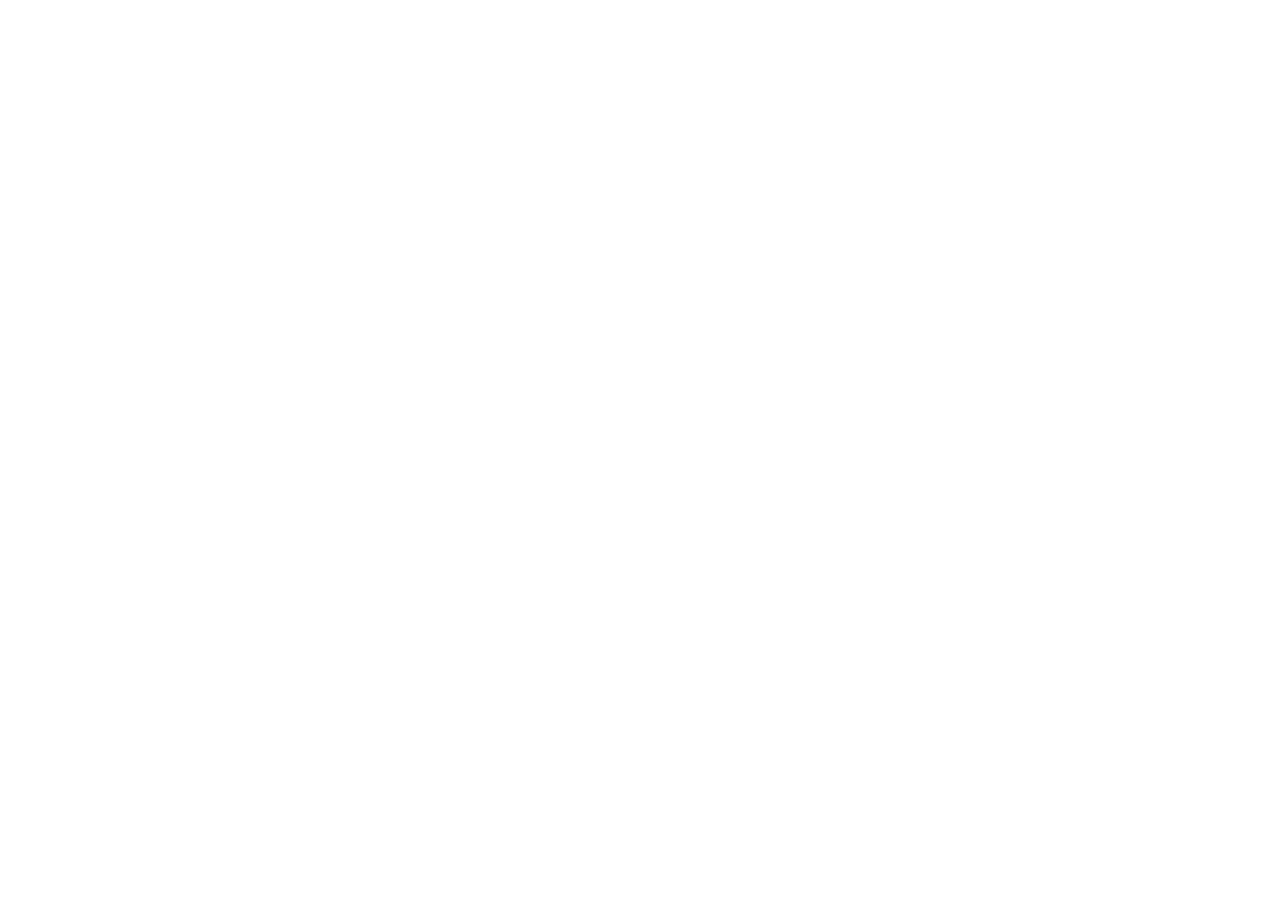
==== toyoiko/index.html @ 511b1db0 "Add files via upload" ====
<!DOCTYPE html>
<html lang="pt-br">
<head>
    <meta charset="UTF-8">
    <meta http-equiv="X-UA-Compatible" content="IE=edge">
    <meta name="viewport" content="width=device-width, initial-scale=1.0">
    <title>pagina toyoiko</title>
    <link rel=''stylesheet''href=''stile.css''>
</head>
<body>

</body>
</html>
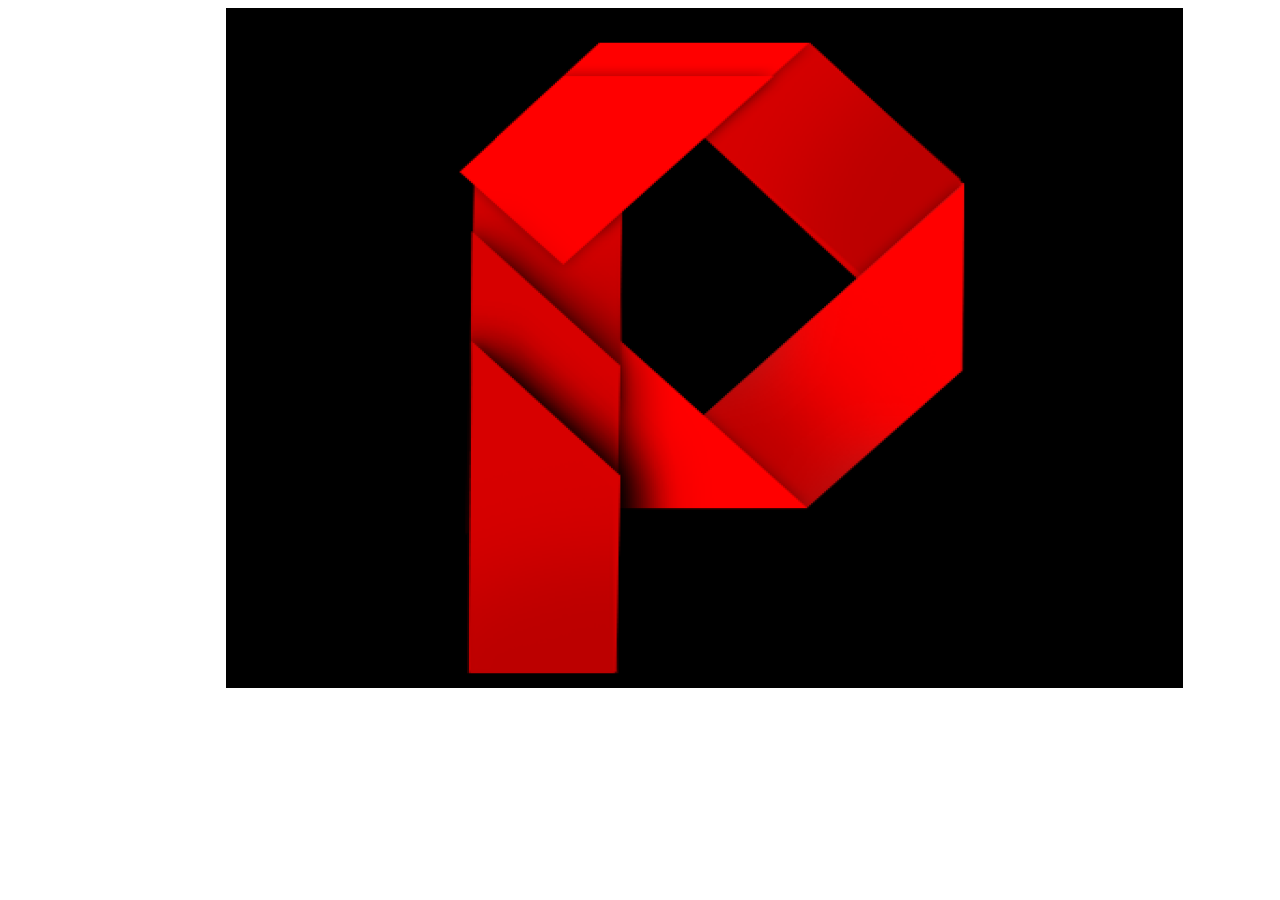
==== commit 3fb6dc98: "Add files via upload" ====
--- a/toyoiko/index.html
+++ b/toyoiko/index.html
@@ -5,9 +5,12 @@
     <meta http-equiv="X-UA-Compatible" content="IE=edge">
     <meta name="viewport" content="width=device-width, initial-scale=1.0">
     <title>pagina toyoiko</title>
-    <link rel=''stylesheet''href=''stile.css''>
+    <link rel="stylesheet" href="stile.css">
 </head>
 <body>
-
+    
 </body>
+<section class="principal">
+<img src="IMG/Background.png" alt="pobreflix">
+</section>
 </html>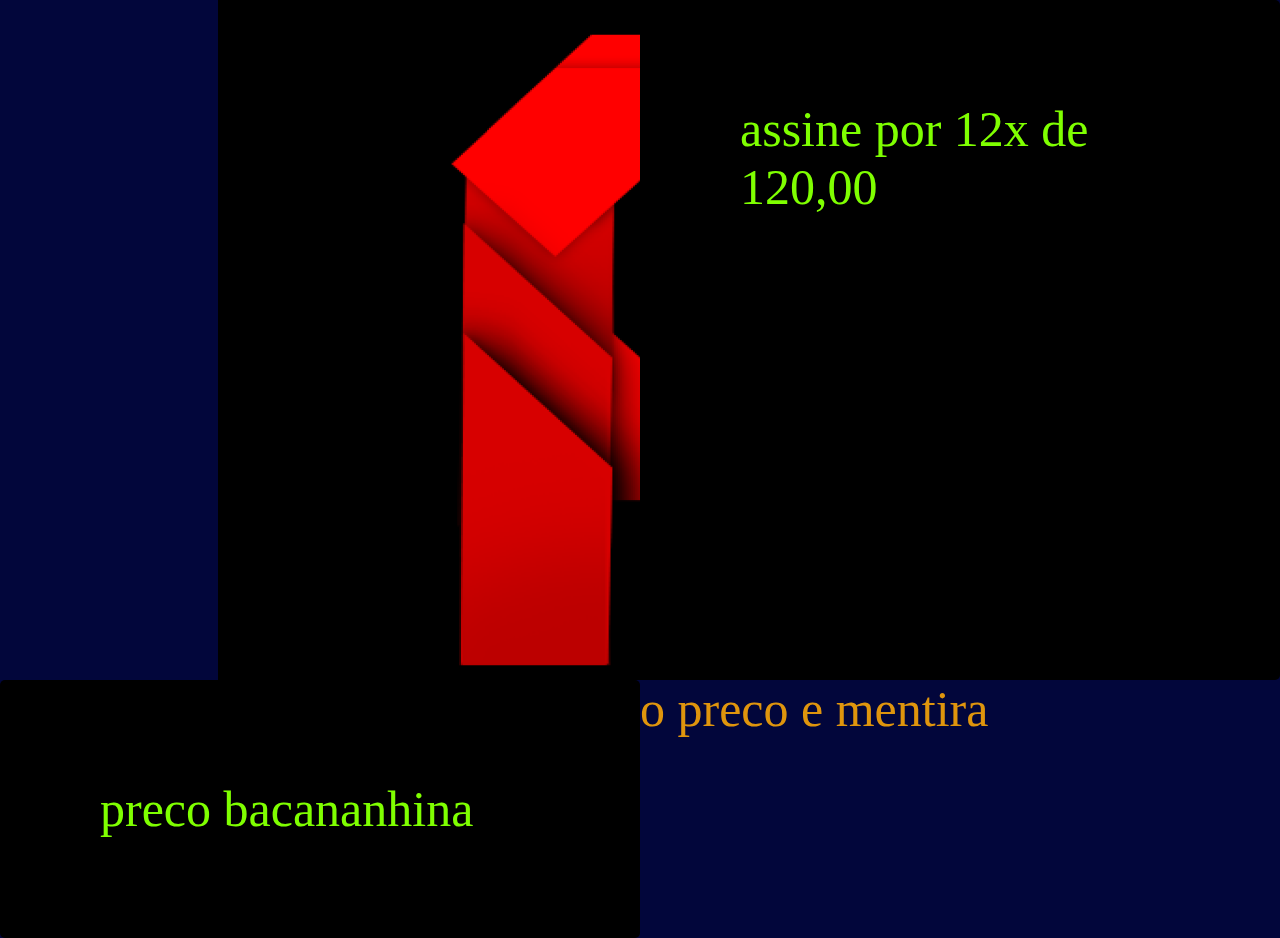
==== commit 2b548752: "Add files via upload" ====
--- a/toyoiko/index.html
+++ b/toyoiko/index.html
@@ -5,12 +5,14 @@
     <meta http-equiv="X-UA-Compatible" content="IE=edge">
     <meta name="viewport" content="width=device-width, initial-scale=1.0">
     <title>pagina toyoiko</title>
-    <link rel="stylesheet" href="stile.css">
+    <link rel="stylesheet" href="style.css">
 </head>
 <body>
-    
+ 
 </body>
-<section class="principal">
+<section class="Principal container">
 <img src="IMG/Background.png" alt="pobreflix">
-</section>
-</html>+<a href="#" class="container_botao">assine por 12x de 120,00</a>
+<a href="#"class="container_botao botao_segundario">preco bacananhina</a>
+<p class="container_aviso"> o preco e mentira </p>
+</html>
--- a/toyoiko/style.css
+++ b/toyoiko/style.css
@@ -0,0 +1,40 @@
+*{
+    margin:0;
+    padding:0;
+}
+
+body{
+    background-color:#02063b;
+    font-size: 50px;
+    font-weight: 100;
+    /*cor  de fundo*/
+    color: rgb(223, 149, 13);
+    /*cor da letra*/
+}
+
+.principal{
+    background-image: url(IMG/Notebook.png);
+    background-repeat:no-repeat;  
+    background-size:contain;
+}
+.container{
+    height:100vh;
+    display: grid;
+    grid-template-columns: 50% 50%;
+}
+.container_botao{
+    background-color: black;
+    text-decoration: none;
+    border-radius: 5px;
+    padding: 2em;
+    color: chartreuse;
+    display: block;
+}
+
+.botao_secundario{                                                                                          
+    background-color: transparent;
+    border: 2px solid rgb(221, 18, 18)
+
+}
+
+
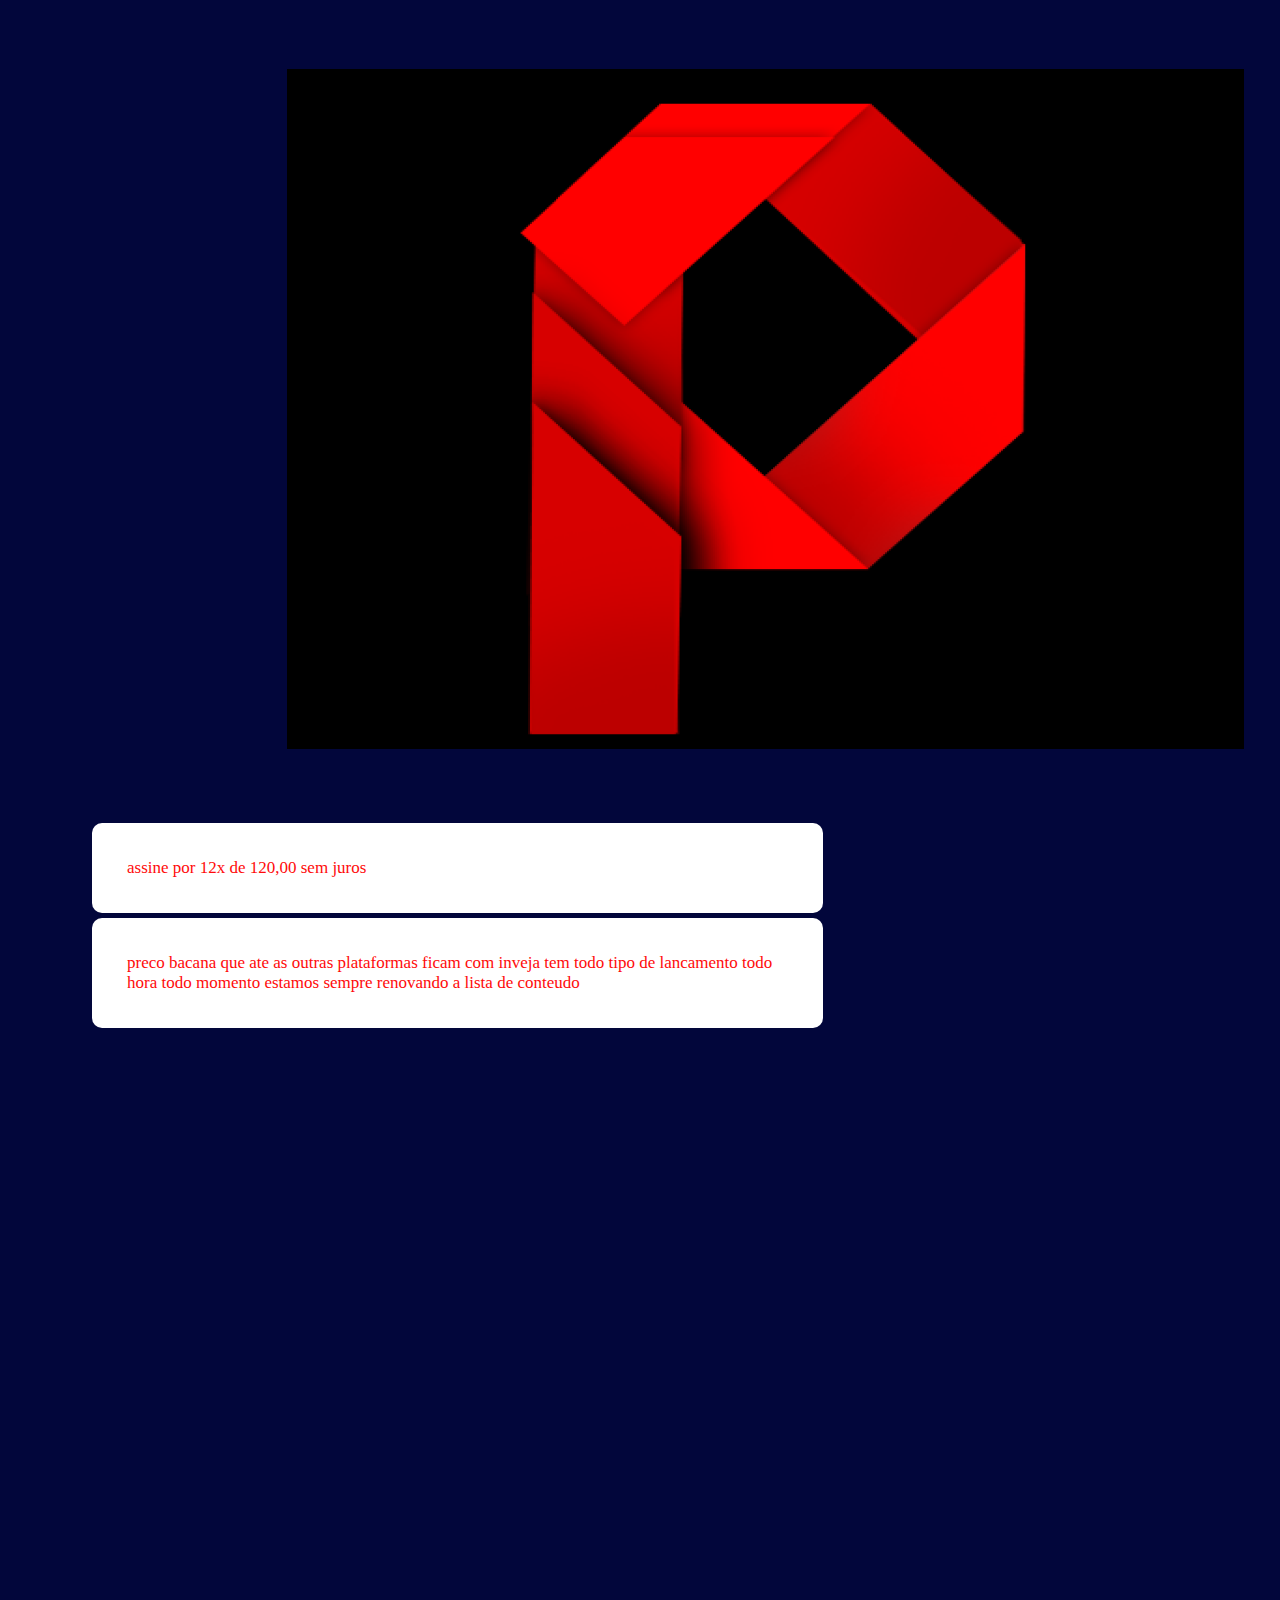
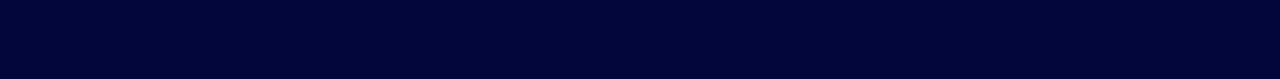
==== commit afbcfe62: "Add files via upload" ====
--- a/toyoiko/index.html
+++ b/toyoiko/index.html
@@ -10,9 +10,13 @@
 <body>
  
 </body>
+<img class="contaneir_imagen" src="IMG/Background.png" alt="pobreflix">
 <section class="Principal container">
-<img src="IMG/Background.png" alt="pobreflix">
-<a href="#" class="container_botao">assine por 12x de 120,00</a>
-<a href="#"class="container_botao botao_segundario">preco bacananhina</a>
-<p class="container_aviso"> o preco e mentira </p>
+    <div class="container_caixa">
+        <a href="#" class="container_botao">assine por 12x de 120,00 sem juros</a>
+        <a href="#"class="container_botao botao_segundario">preco bacana que ate as outras plataformas ficam com inveja tem todo tipo de lancamento todo hora todo momento estamos sempre renovando a lista de conteudo</a>
+        <p class="container_aviso"> </p>
+    </div>
+</section>
 </html>
+
--- a/toyoiko/style.css
+++ b/toyoiko/style.css
@@ -1,14 +1,14 @@
 *{
-    margin:0;
-    padding:0;
+    margin: 5px;
+    padding: 18px;
 }
 
 body{
     background-color:#02063b;
-    font-size: 50px;
+    font-size: 17px;
     font-weight: 100;
     /*cor  de fundo*/
-    color: rgb(223, 149, 13);
+    color: rgb(223, 13, 13);
     /*cor da letra*/
 }
 
@@ -18,23 +18,27 @@
     background-size:contain;
 }
 .container{
-    height:100vh;
+    height:90vh;
     display: grid;
-    grid-template-columns: 50% 50%;
+    grid-template-columns: 68% 25%;
 }
 .container_botao{
-    background-color: black;
+    background-color: rgb(255, 255, 255);
     text-decoration: none;
-    border-radius: 5px;
-    padding: 2em;
-    color: chartreuse;
+    border-radius: 10px;
+    padding: 35px;
+    color: rgb(255, 10, 10);
     display: block;
 }
 
 .botao_secundario{                                                                                          
     background-color: transparent;
-    border: 2px solid rgb(221, 18, 18)
+    border: 10px solid rgb(221, 18, 18)
+}
+.container_imagem{
+     margin: 9 px 30 40 px 40; 
+ }
+.container_caixa{
+    margin: 0px 0px;
 
-}
-
-
+}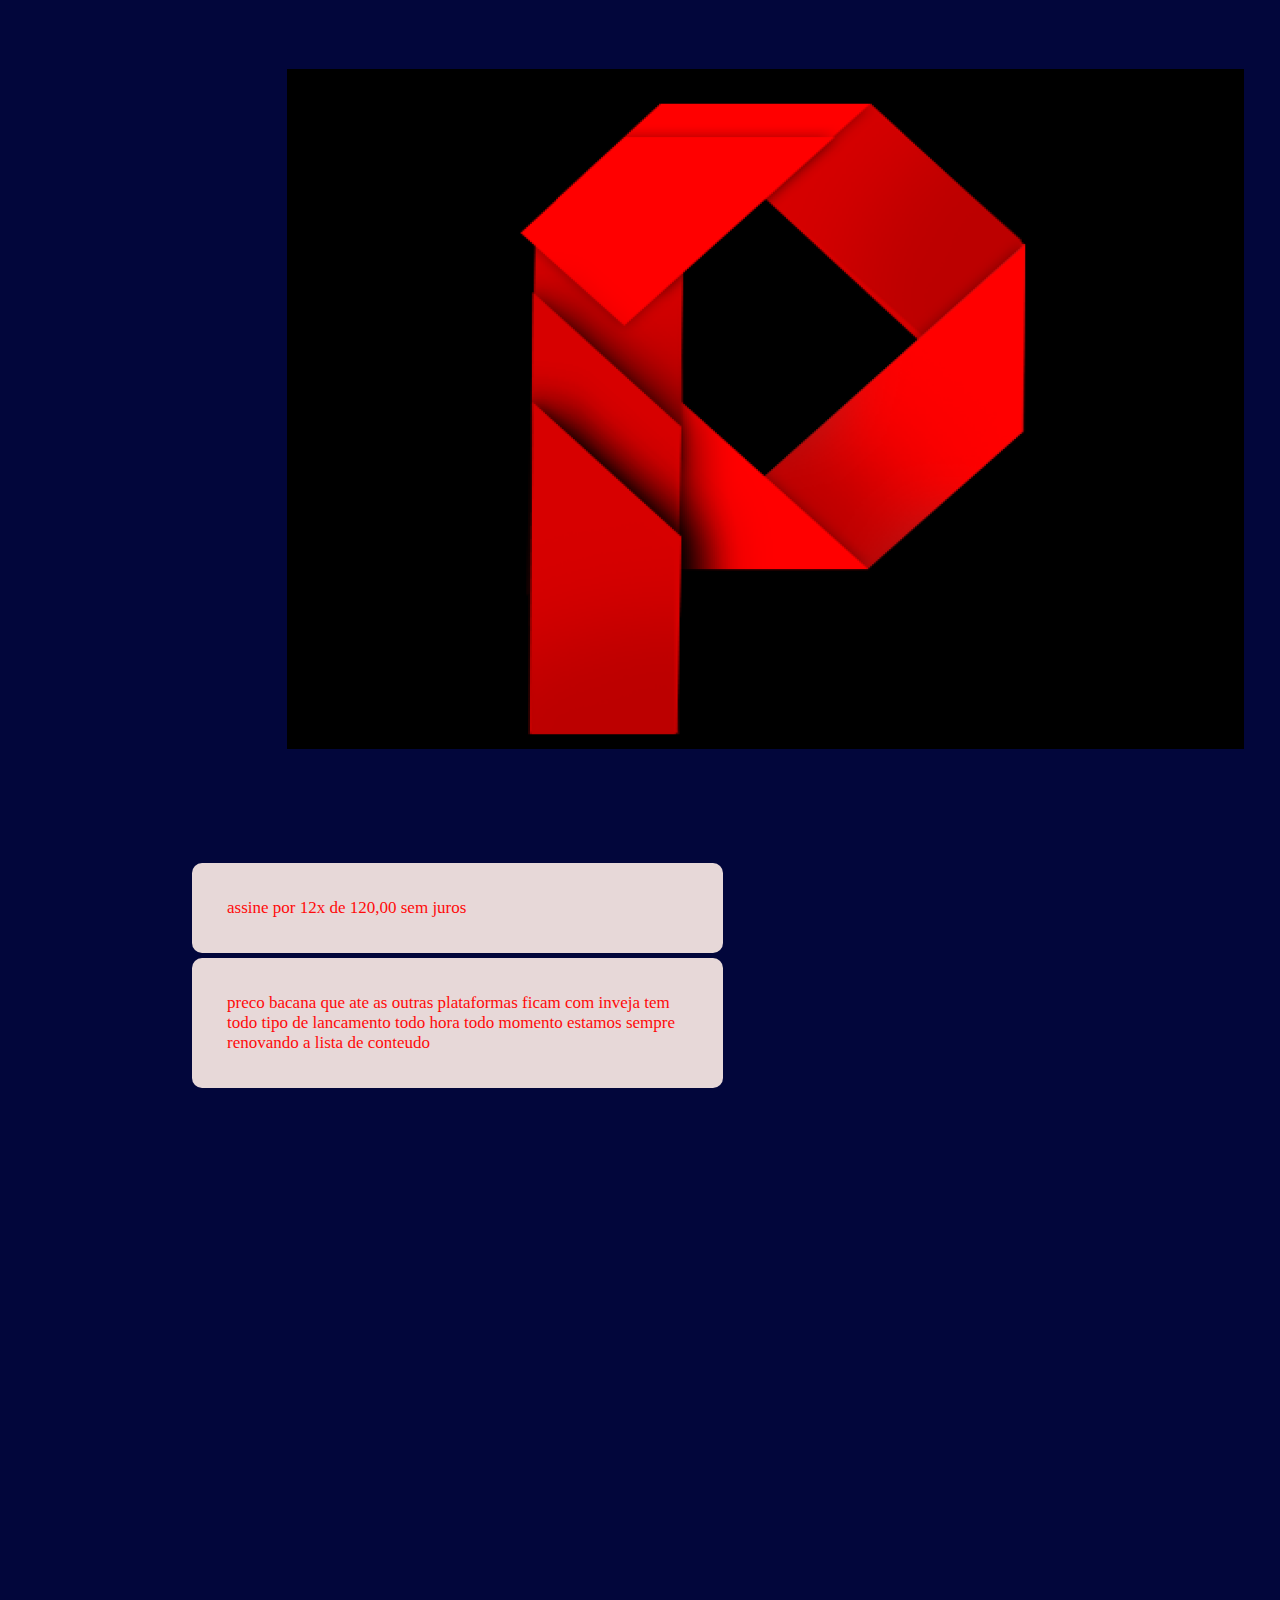
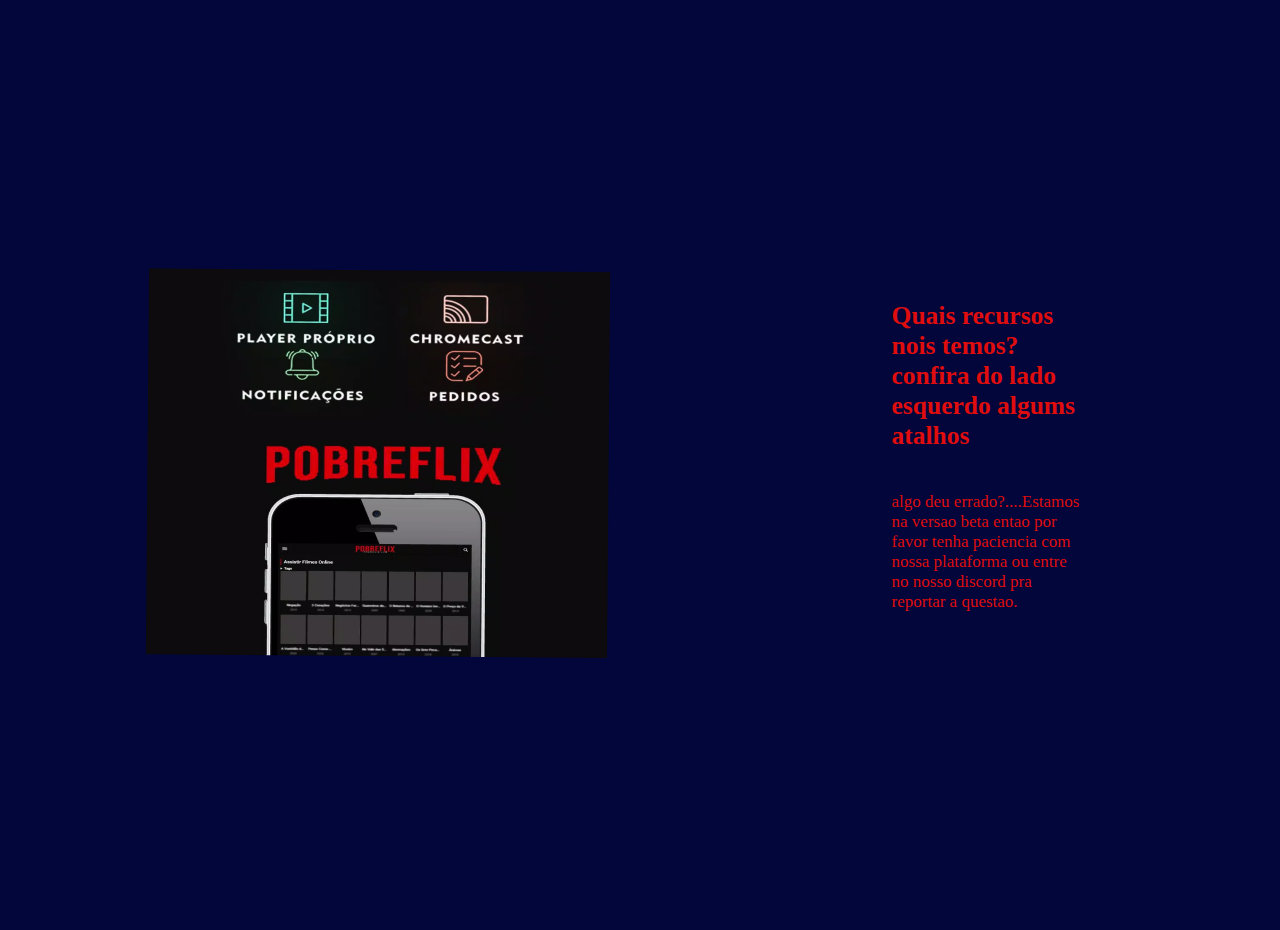
==== commit da08861c: "Add files via upload" ====
--- a/toyoiko/index.html
+++ b/toyoiko/index.html
@@ -18,5 +18,13 @@
         <p class="container_aviso"> </p>
     </div>
 </section>
+
+<section class=" container segundario">
+    <img class="segundario_imagem" src="IMG/Notebook.png">
+    <dive class="container_descricao">
+    <h2 class="descricao_titulo">Quais recursos nois temos? confira do lado esquerdo algums atalhos</h2>
+    <p class="descricao_texto">algo deu errado?....Estamos na versao beta entao por favor tenha paciencia com nossa plataforma ou entre no nosso discord pra reportar a questao.</p>
+    
+
 </html>
 
--- a/toyoiko/style.css
+++ b/toyoiko/style.css
@@ -23,7 +23,7 @@
     grid-template-columns: 68% 25%;
 }
 .container_botao{
-    background-color: rgb(255, 255, 255);
+    background-color: rgb(231, 216, 216);
     text-decoration: none;
     border-radius: 10px;
     padding: 35px;
@@ -33,12 +33,17 @@
 
 .botao_secundario{                                                                                          
     background-color: transparent;
-    border: 10px solid rgb(221, 18, 18)
+    border: 10px solid rgb(133, 95, 95)
 }
 .container_imagem{
      margin: 9 px 30 40 px 40; 
  }
-.container_caixa{
-    margin: 0px 0px;
-
+ .container_caixa{
+    margin: 40px 100px;
+} .secundario_imagem{
+    width:40;
+}
+ .segundario{
+    align-items:center;
+    margin: 80 100em;
 }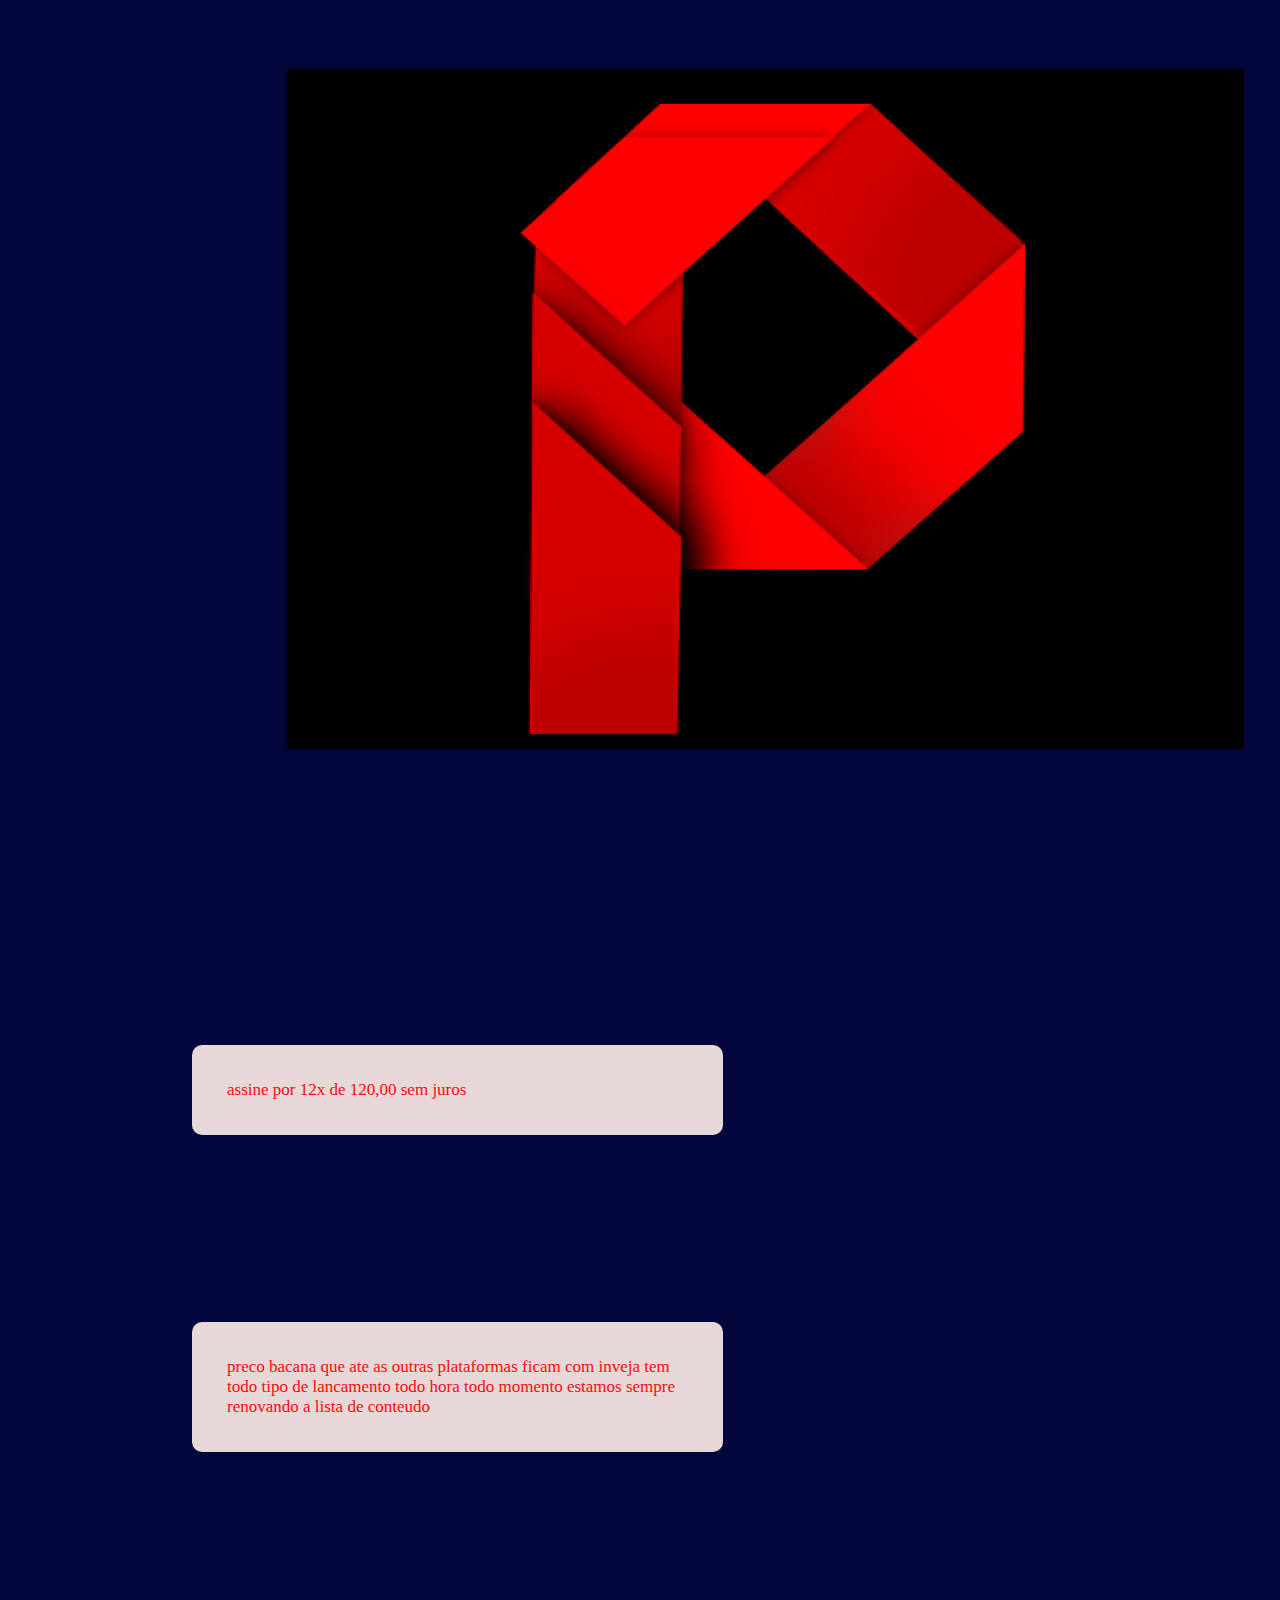
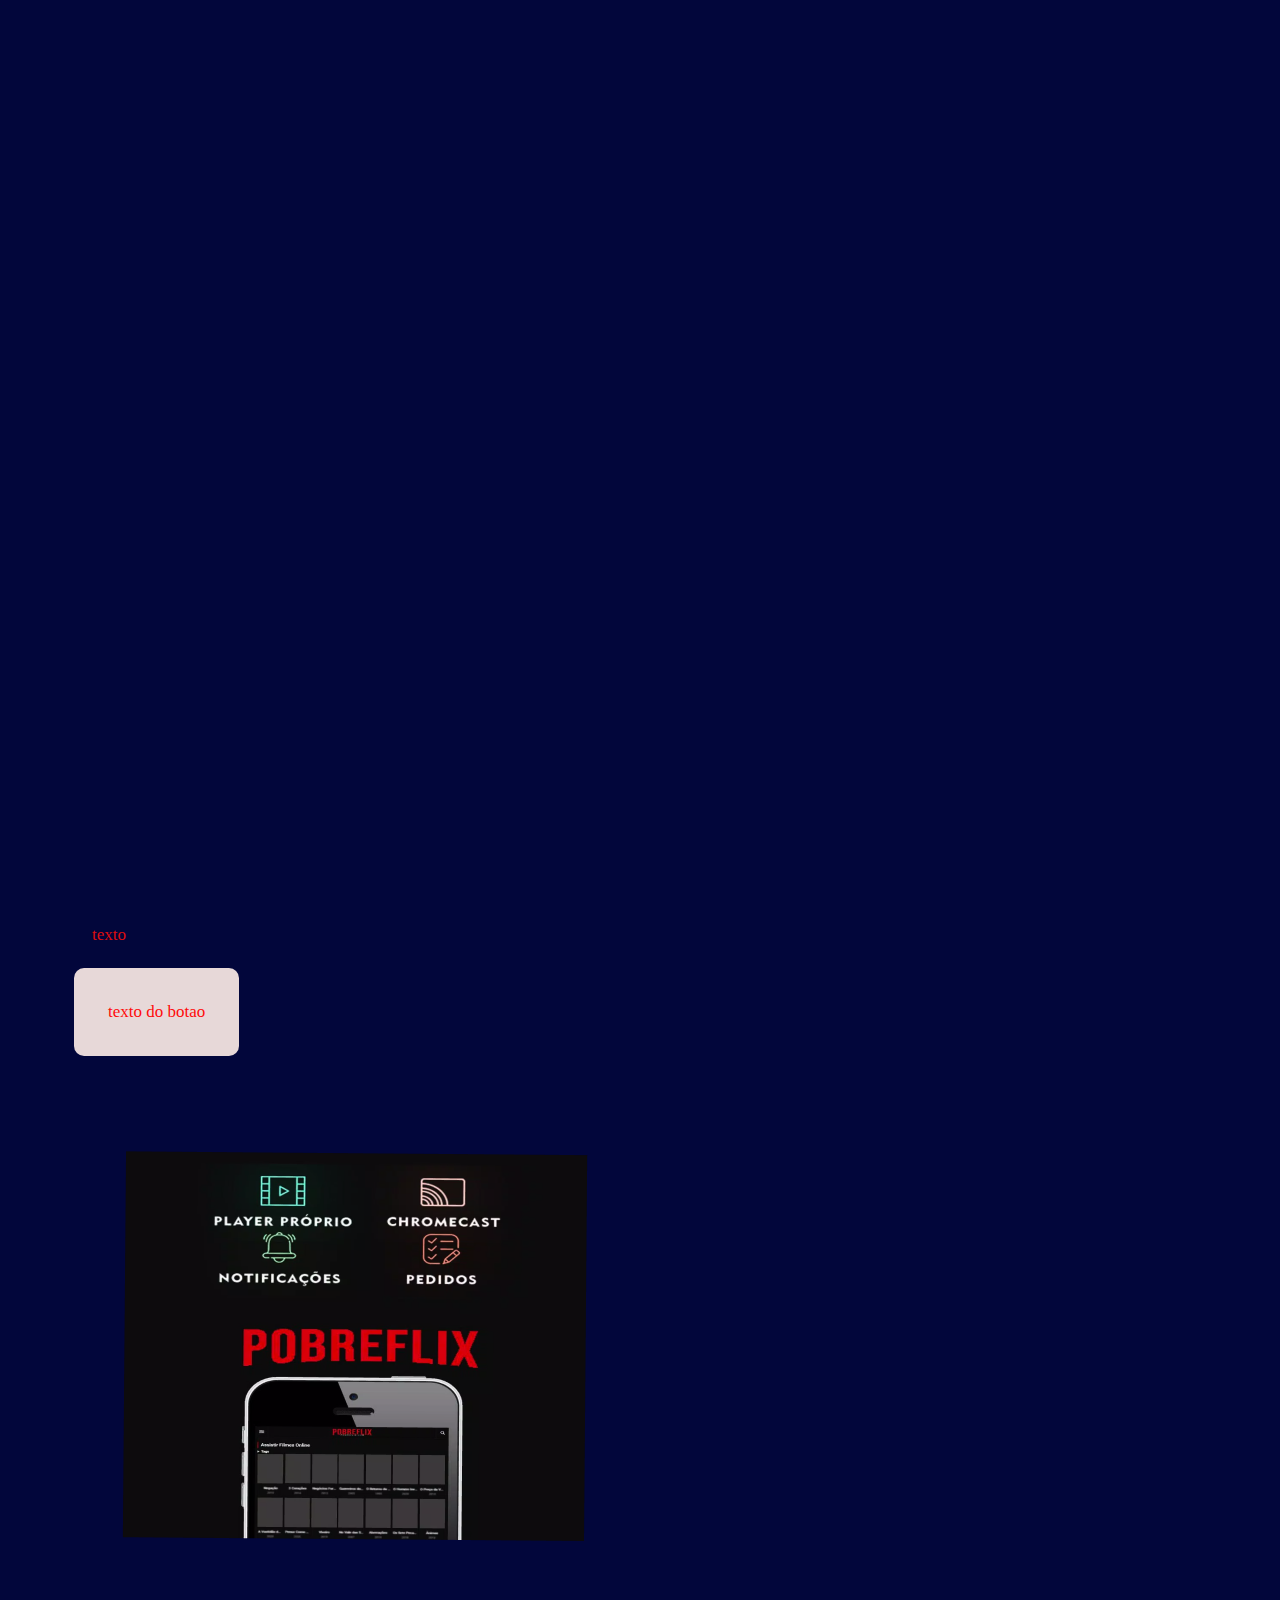
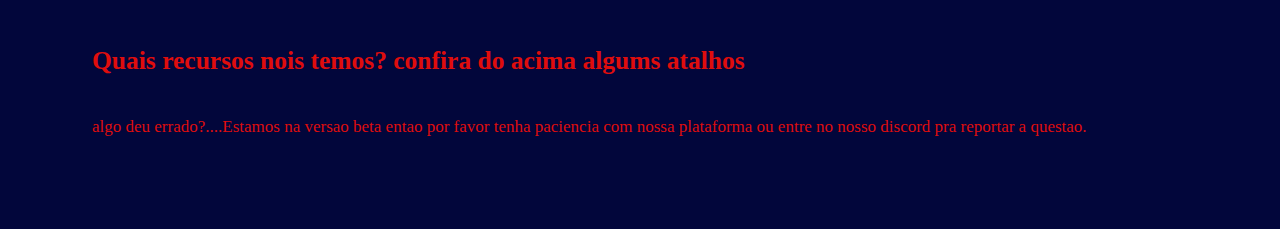
==== commit ffd3c781: "Add files via upload" ====
--- a/toyoiko/index.html
+++ b/toyoiko/index.html
@@ -11,7 +11,8 @@
  
 </body>
 <img class="contaneir_imagen" src="IMG/Background.png" alt="pobreflix">
-<section class="Principal container">
+<!--Primeira secção-->
+    <section class="Principal container">
     <div class="container_caixa">
         <a href="#" class="container_botao">assine por 12x de 120,00 sem juros</a>
         <a href="#"class="container_botao botao_segundario">preco bacana que ate as outras plataformas ficam com inveja tem todo tipo de lancamento todo hora todo momento estamos sempre renovando a lista de conteudo</a>
@@ -19,10 +20,19 @@
     </div>
 </section>
 
+<!--segunda secção-->
 <section class=" container segundario">
-    <img class="segundario_imagem" src="IMG/Notebook.png">
-    <dive class="container_descricao">
-    <h2 class="descricao_titulo">Quais recursos nois temos? confira do lado esquerdo algums atalhos</h2>
+<!--terceira secção-->
+</section class= segundario container>
+<div class="descricao_texto">
+    <p class="descricao_texto">texto</p>
+    <a hrep="#"class="container_botao segundario_botao">texto do botao</a></div>
+    <img class="segundario_imagem" src="IMG/Notebook.png"
+
+</section>
+
+    <div class="container_descricao">
+    <h2 class="descricao_titulo">Quais recursos nois temos? confira do acima  algums atalhos</h2>
     <p class="descricao_texto">algo deu errado?....Estamos na versao beta entao por favor tenha paciencia com nossa plataforma ou entre no nosso discord pra reportar a questao.</p>
     
 
--- a/toyoiko/style.css
+++ b/toyoiko/style.css
@@ -29,6 +29,7 @@
     padding: 35px;
     color: rgb(255, 10, 10);
     display: block;
+    margin-top: 11em;
 }
 
 .botao_secundario{                                                                                          
@@ -45,5 +46,13 @@
 }
  .segundario{
     align-items:center;
-    margin: 80 100em;
+    margin: 80 100em; 
+}
+.container_descriçao{
+    padding: 2em;
+}
+.segundario_botao{
+    display: inline-block;
+    padding: 2em;
+    margin-top: 0em;
 }